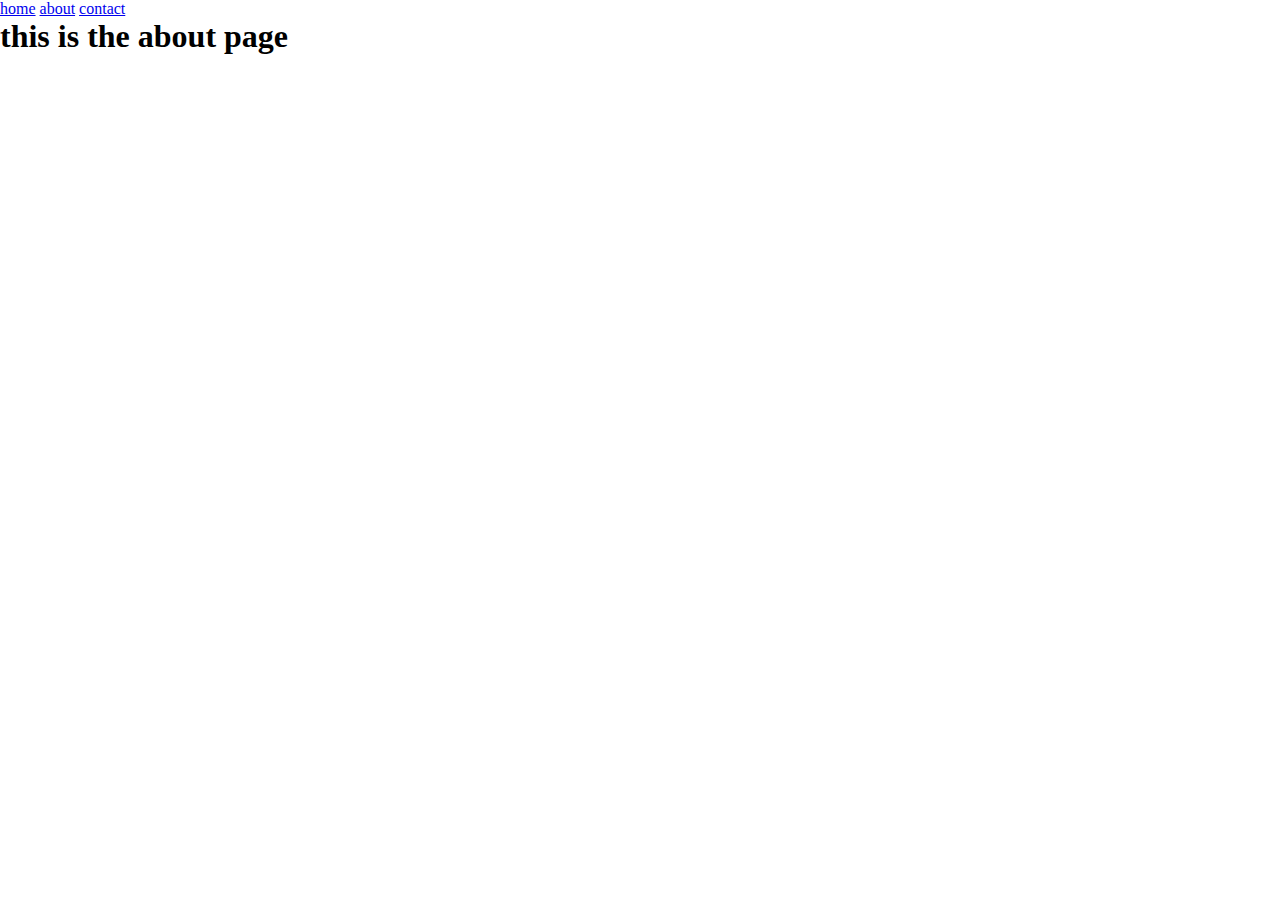
==== about.html @ ba42842a "code" ====
<!DOCTYPE html>
<html lang="en">
  <head>
    <meta charset="UTF-8" />
    <meta name="viewport" content="width=device-width, initial-scale=1.0" />
    <title>About</title>
    <link rel="stylesheet" href="about.css" />
  </head>
  <body>
    <a href="index.html">home</a>
    <a href="about.html">about</a>
    <a href="contact.html">contact</a>
    <h1>this is the about page</h1>
  </body>
</html>
---- about.css ----
* {
  padding: 0;
  margin: 0;
  box-sizing: border-box;
}
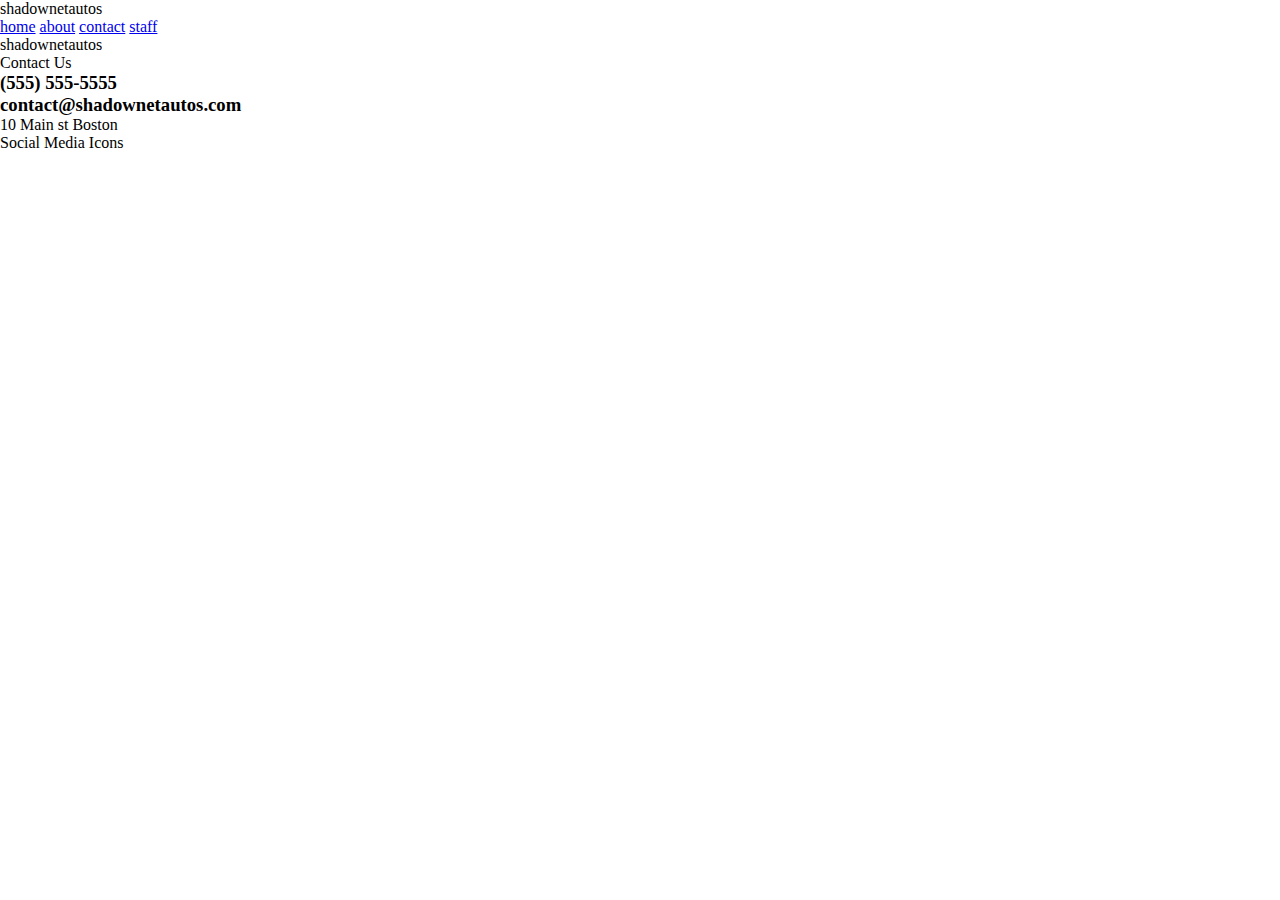
==== commit c1bcd3c2: "code" ====
--- a/about.html
+++ b/about.html
@@ -7,9 +7,24 @@
     <link rel="stylesheet" href="about.css" />
   </head>
   <body>
-    <a href="index.html">home</a>
-    <a href="about.html">about</a>
-    <a href="contact.html">contact</a>
-    <h1>this is the about page</h1>
+    <nav>
+      <div>shadownetautos</div>
+      <div>
+        <a href="index.html">home</a>
+        <a href="about.html">about</a>
+        <a href="contact.html">contact</a>
+        <a href="staff.html">staff</a>
+      </div>
+    </nav>
+    <footer>
+      <div>shadownetautos</div>
+      <div>
+        <p>Contact Us</p>
+        <h3>(555) 555-5555</h3>
+        <h3>contact@shadownetautos.com</h3>
+        <p>10 Main st Boston</p>
+      </div>
+      <div>Social Media Icons</div>
+    </footer>
   </body>
 </html>
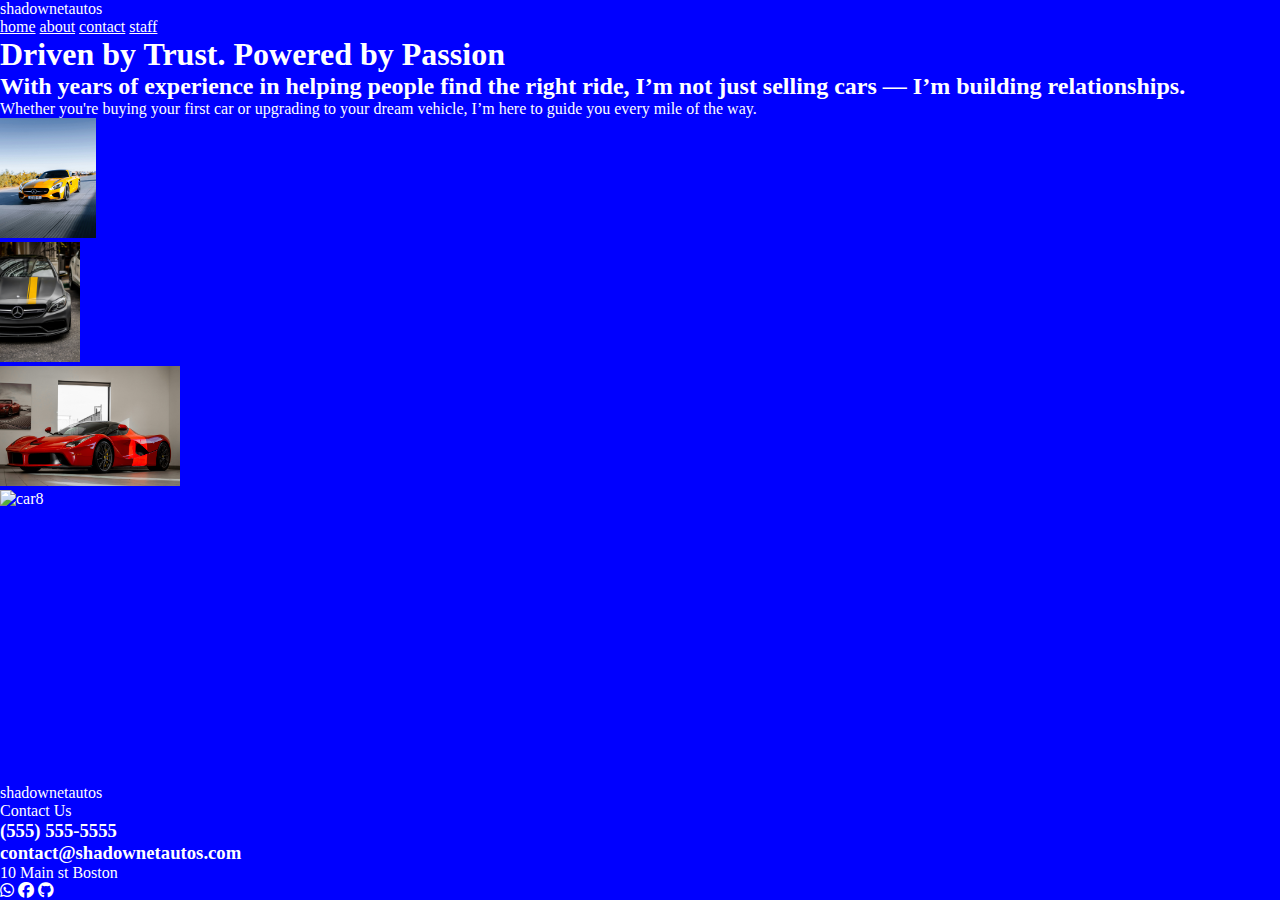
==== commit a45d26fb: "code" ====
--- a/about.html
+++ b/about.html
@@ -3,8 +3,17 @@
   <head>
     <meta charset="UTF-8" />
     <meta name="viewport" content="width=device-width, initial-scale=1.0" />
-    <title>About</title>
+    <link
+      rel="stylesheet"
+      href="https://cdnjs.cloudflare.com/ajax/libs/font-awesome/6.7.2/css/all.min.css"
+      integrity="sha512-Evv84Mr4kqVGRNSgIGL/F/aIDqQb7xQ2vcrdIwxfjThSH8CSR7PBEakCr51Ck+w+/U6swU2Im1vVX0SVk9ABhg=="
+      crossorigin="anonymous"
+      referrerpolicy="no-referrer"
+    />
+
+    <title>shadownetautos</title>
     <link rel="stylesheet" href="about.css" />
+    <link rel="stylesheet" href="main.css" />
   </head>
   <body>
     <nav>
@@ -16,6 +25,31 @@
         <a href="staff.html">staff</a>
       </div>
     </nav>
+    <section class="about">
+      <h1>Driven by Trust. Powered by Passion</h1>
+      <h2>
+        With years of experience in helping people find the right ride, I’m not
+        just selling cars — I’m building relationships.
+      </h2>
+      <p>
+        Whether you're buying your first car or upgrading to your dream vehicle,
+        I’m here to guide you every mile of the way.
+      </p>
+    </section>
+    <section class="aboutgallery">
+      <div>
+        <img src="car2.jpg" alt="car2" />
+      </div>
+      <div>
+        <img src="car3.jpg" alt="car3" />
+      </div>
+      <div>
+        <img src="car6.jpg" alt="car6" />
+      </div>
+      <div>
+        <img src="car8.jpg" alt="car8" />
+      </div>
+    </section>
     <footer>
       <div>shadownetautos</div>
       <div>
@@ -24,7 +58,13 @@
         <h3>contact@shadownetautos.com</h3>
         <p>10 Main st Boston</p>
       </div>
-      <div>Social Media Icons</div>
+      <div>
+        <span>
+          <i class="fa-brands fa-whatsapp"></i>
+          <i class="fa-brands fa-facebook"></i>
+          <i class="fa-brands fa-github"></i>
+        </span>
+      </div>
     </footer>
   </body>
 </html>
--- a/main.css
+++ b/main.css
@@ -0,0 +1,24 @@
+* {
+  padding: 0;
+  margin: 0;
+  box-sizing: border-box;
+}
+.world {
+  color: red;
+}
+body {
+  background-color: blue;
+  color: white;
+  min-height: 100dvh;
+  display: flex;
+  flex-direction: column;
+}
+footer {
+  margin-top: auto;
+}
+a {
+  color: white;
+}
+img {
+  height: 120px;
+}
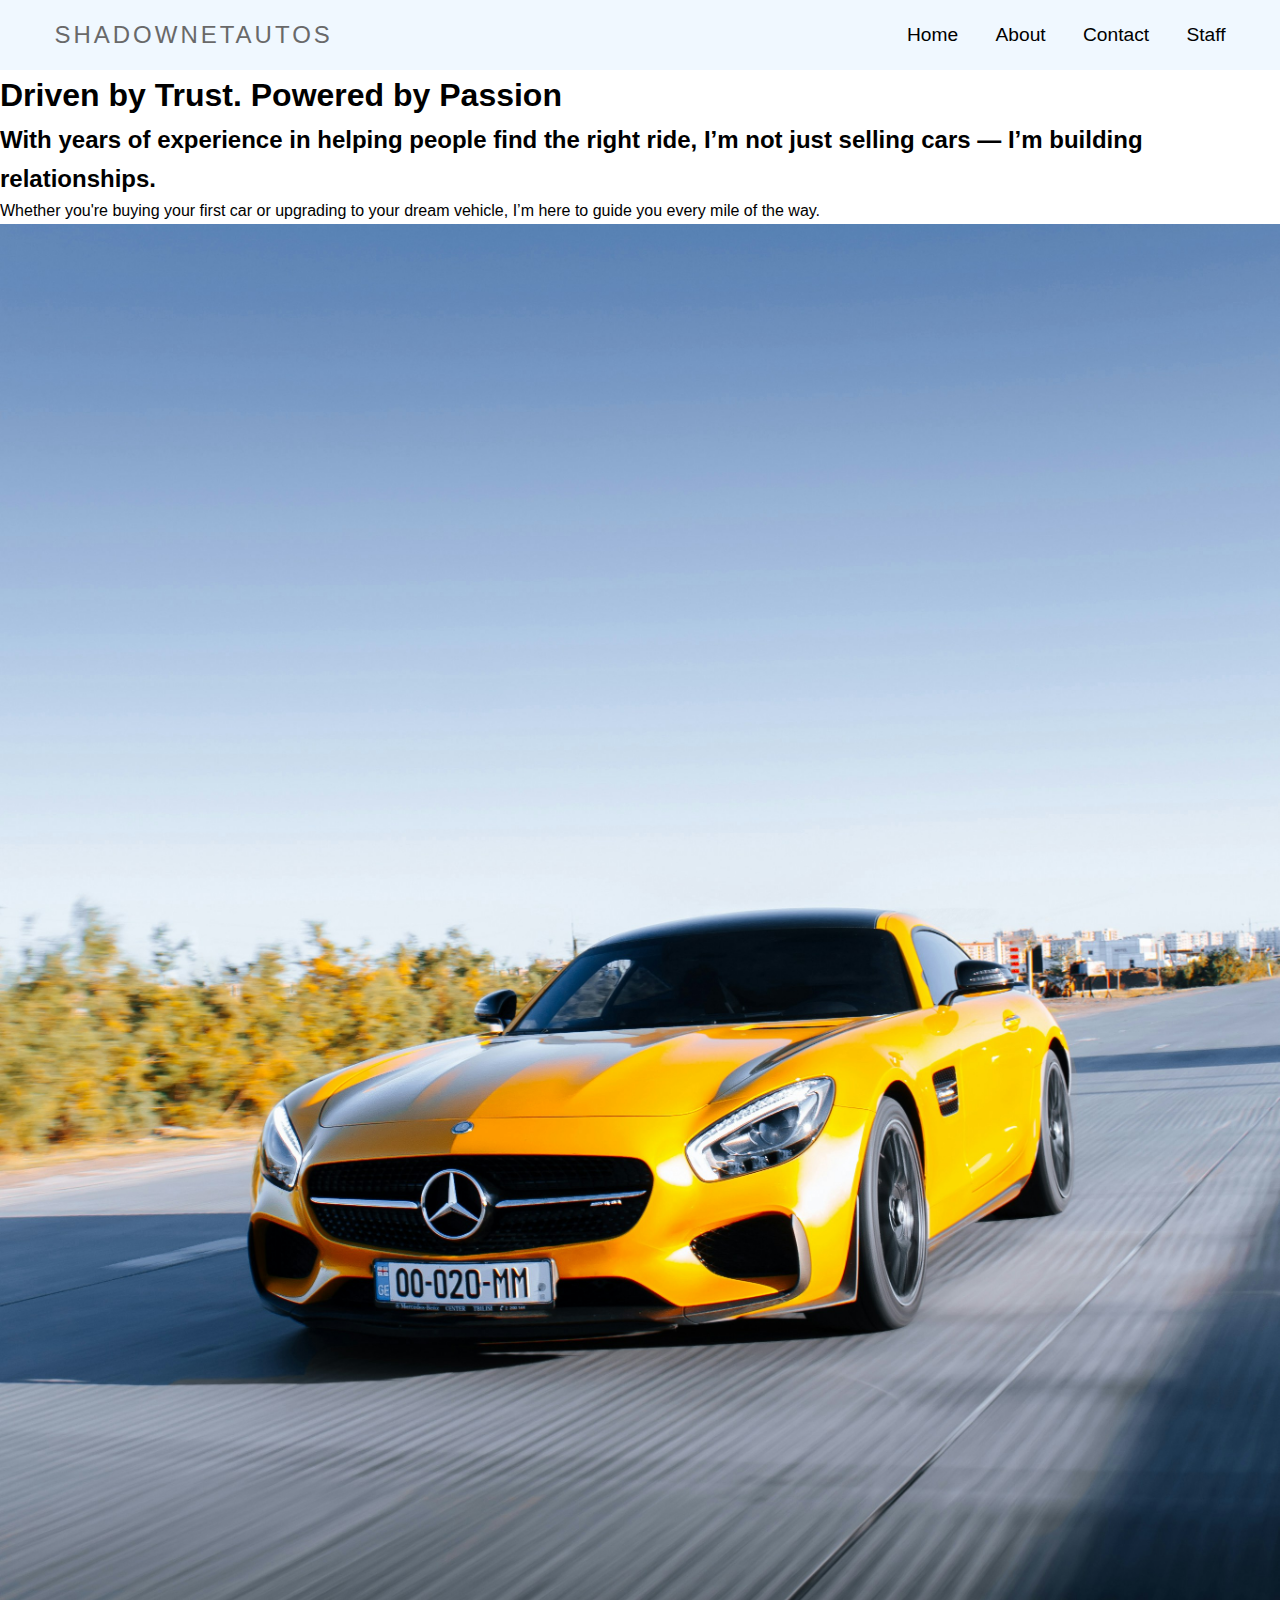
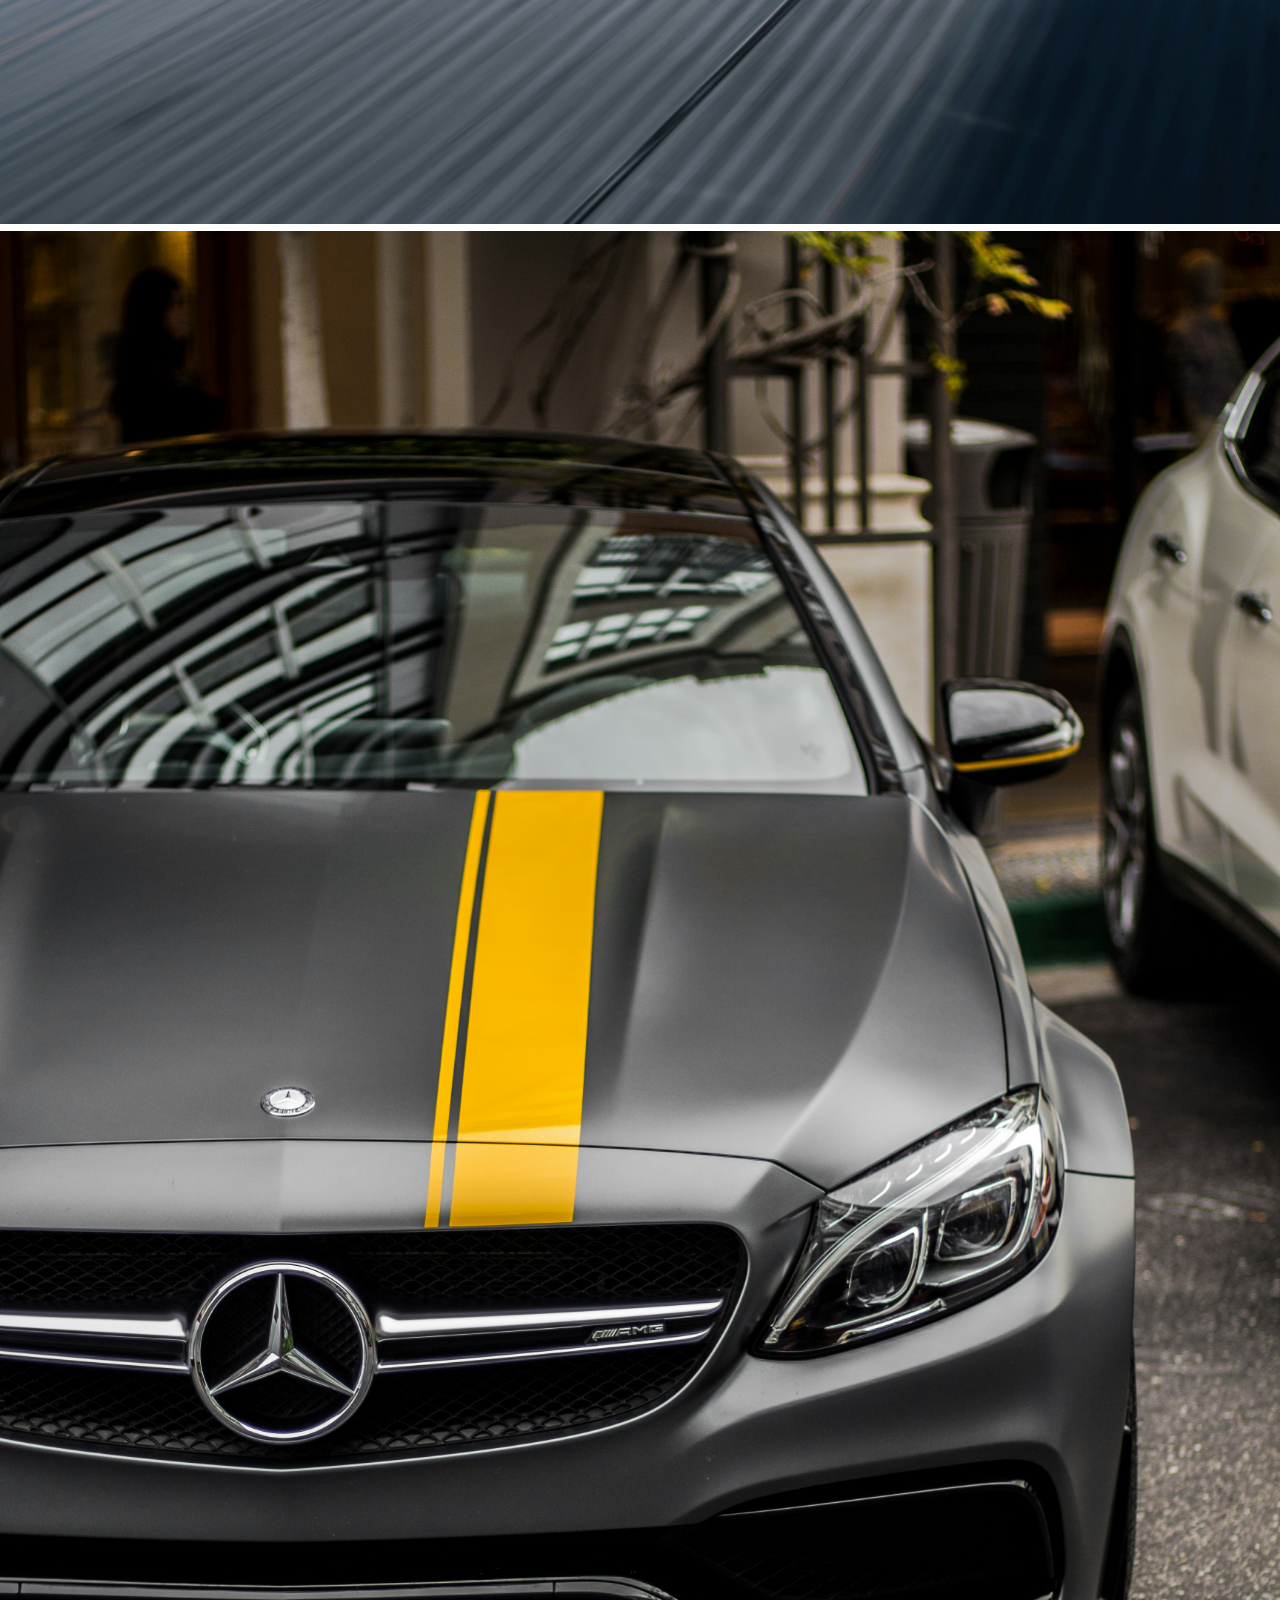
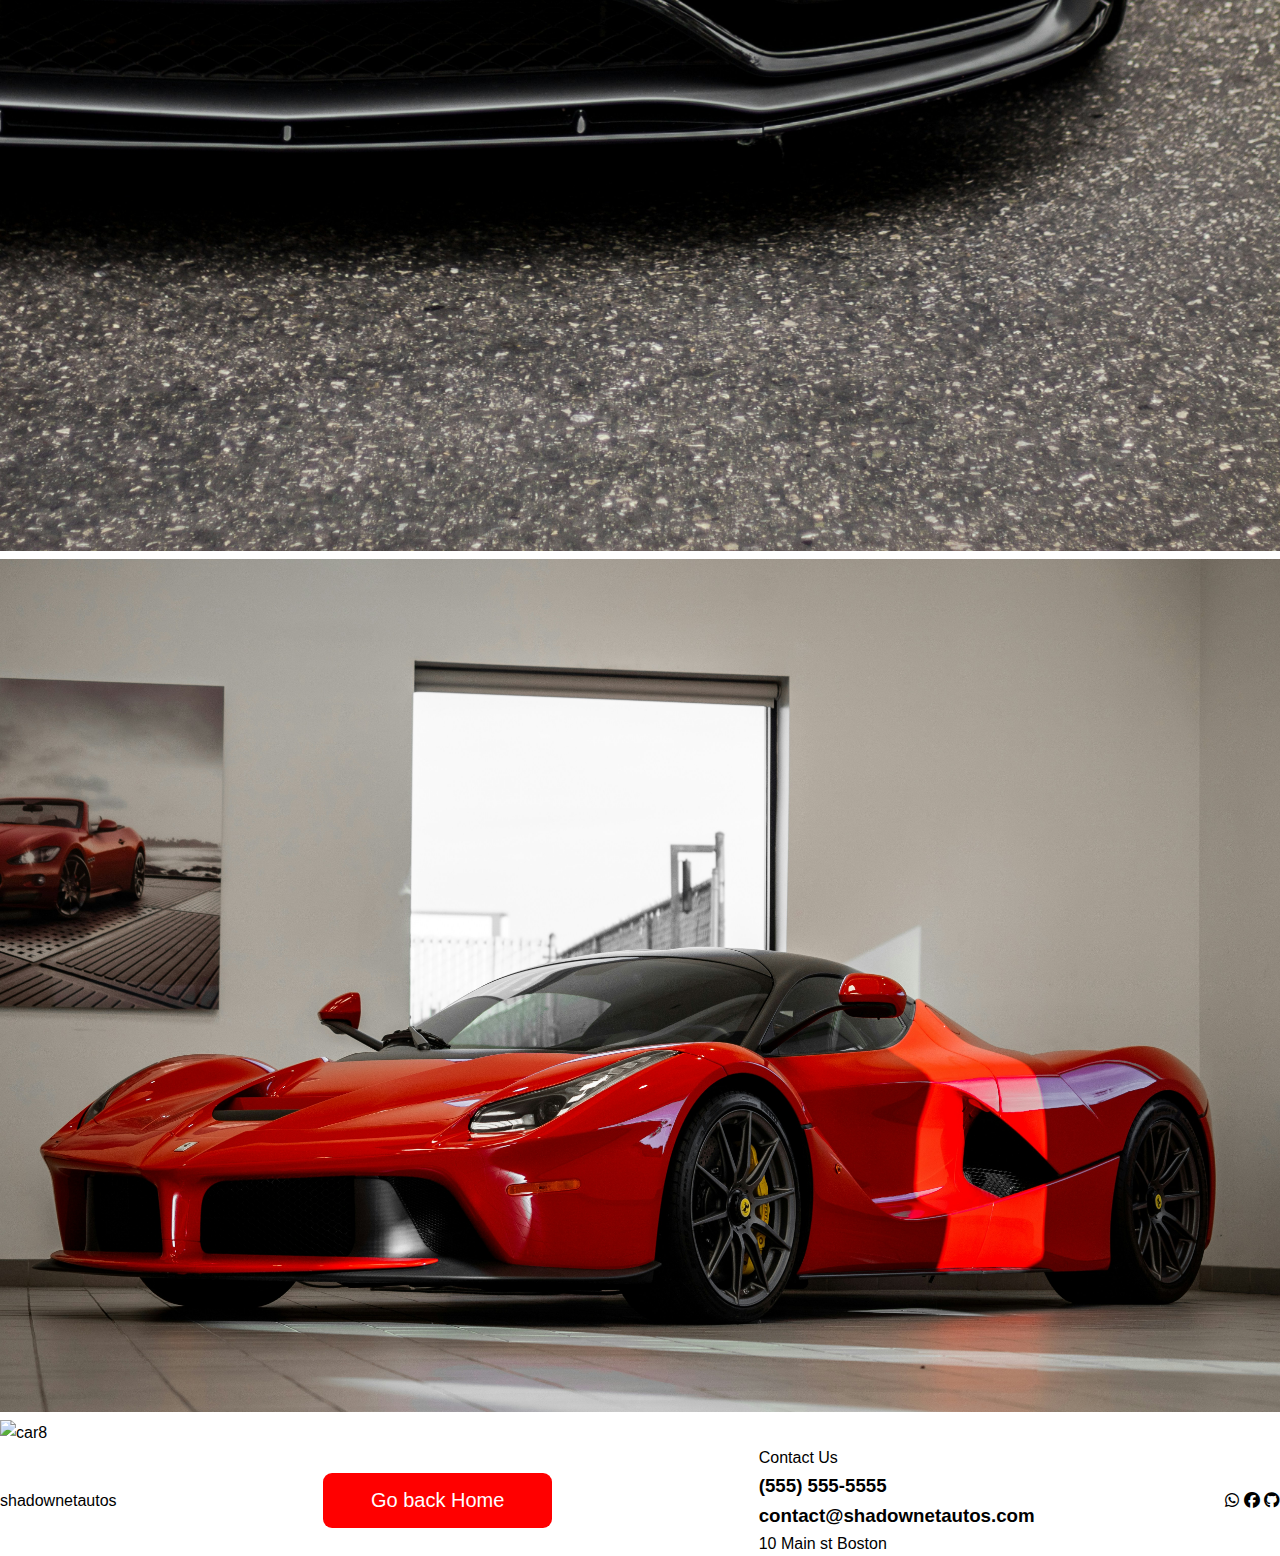
==== commit 0ab5c1f2: "code" ====
--- a/about.html
+++ b/about.html
@@ -10,15 +10,18 @@
       crossorigin="anonymous"
       referrerpolicy="no-referrer"
     />
+    <link rel="icon" href="./car4.jpg" />
 
     <title>shadownetautos</title>
     <link rel="stylesheet" href="about.css" />
     <link rel="stylesheet" href="main.css" />
   </head>
   <body>
-    <nav>
-      <div>shadownetautos</div>
+    <nav class="con">
       <div>
+        <a class="logo" href="index.html">shadownetautos</a>
+      </div>
+      <div class="house">
         <a href="index.html">home</a>
         <a href="about.html">about</a>
         <a href="contact.html">contact</a>
@@ -52,6 +55,7 @@
     </section>
     <footer>
       <div>shadownetautos</div>
+      <a href="index.html"><button class="link">Go back Home</button></a>
       <div>
         <p>Contact Us</p>
         <h3>(555) 555-5555</h3>
--- a/main.css
+++ b/main.css
@@ -3,22 +3,93 @@
   margin: 0;
   box-sizing: border-box;
 }
-.world {
-  color: red;
+body {
+  font-family: Verdana, Geneva, Tahoma, sans-serif;
+  line-height: 1.6;
 }
-body {
-  background-color: blue;
-  color: white;
-  min-height: 100dvh;
+img {
+  max-width: 100%;
+}
+.con {
   display: flex;
-  flex-direction: column;
+  justify-content: space-between;
+  align-items: center;
+  height: 70px;
+  width: 100%;
+  background-color: aliceblue;
+  padding: 1% 3%;
+  font-size: 1.2rem;
+}
+a {
+  text-decoration: none;
+  text-transform: capitalize;
+  padding: 1rem;
+  color: black;
+}
+.house a:hover {
+  color: navajowhite;
+  background-color: grey;
+}
+.logo {
+  text-transform: uppercase;
+  color: dimgray;
+  font-family: Verdana, Geneva, Tahoma, sans-serif;
+  font-size: 1.5rem;
+  letter-spacing: 3px;
+}
+.hero {
+  background-color: red;
+  height: 600px;
+  display: flex;
+  justify-content: center;
+  align-items: center;
+  text-align: center;
+}
+.can {
+  padding: 0.5rem 3rem;
+}
+.herotext {
+  color: antiquewhite;
+  letter-spacing: 3px;
+  font-family: Verdana, Geneva, Tahoma, sans-serif;
+  font-size: 48px;
+}
+.gallery {
+  display: flex;
+  justify-content: center;
+  flex-wrap: wrap;
+  gap: 20px;
+}
+.gallery-items {
+  width: calc(33.333% - 20px);
+}
+.gallery-container {
+  max-width: 1400px;
+  margin: auto;
+  padding: 2rem;
+}
+.gallery-items img {
+  height: 100%;
+  width: 100%;
+  border-radius: 12px;
+}
+.gallery-items img:hover {
+  opacity: 0.5;
 }
 footer {
-  margin-top: auto;
+  display: flex;
+  justify-content: space-between;
+  align-items: center;
 }
-a {
+.link {
+  border-radius: 9px;
+  padding: 1rem 3rem;
+  background-color: red;
   color: white;
+  font-size: 20px;
+  border: none;
 }
-img {
-  height: 120px;
+.link:hover {
+  color: red;
+  background-color: white;
 }
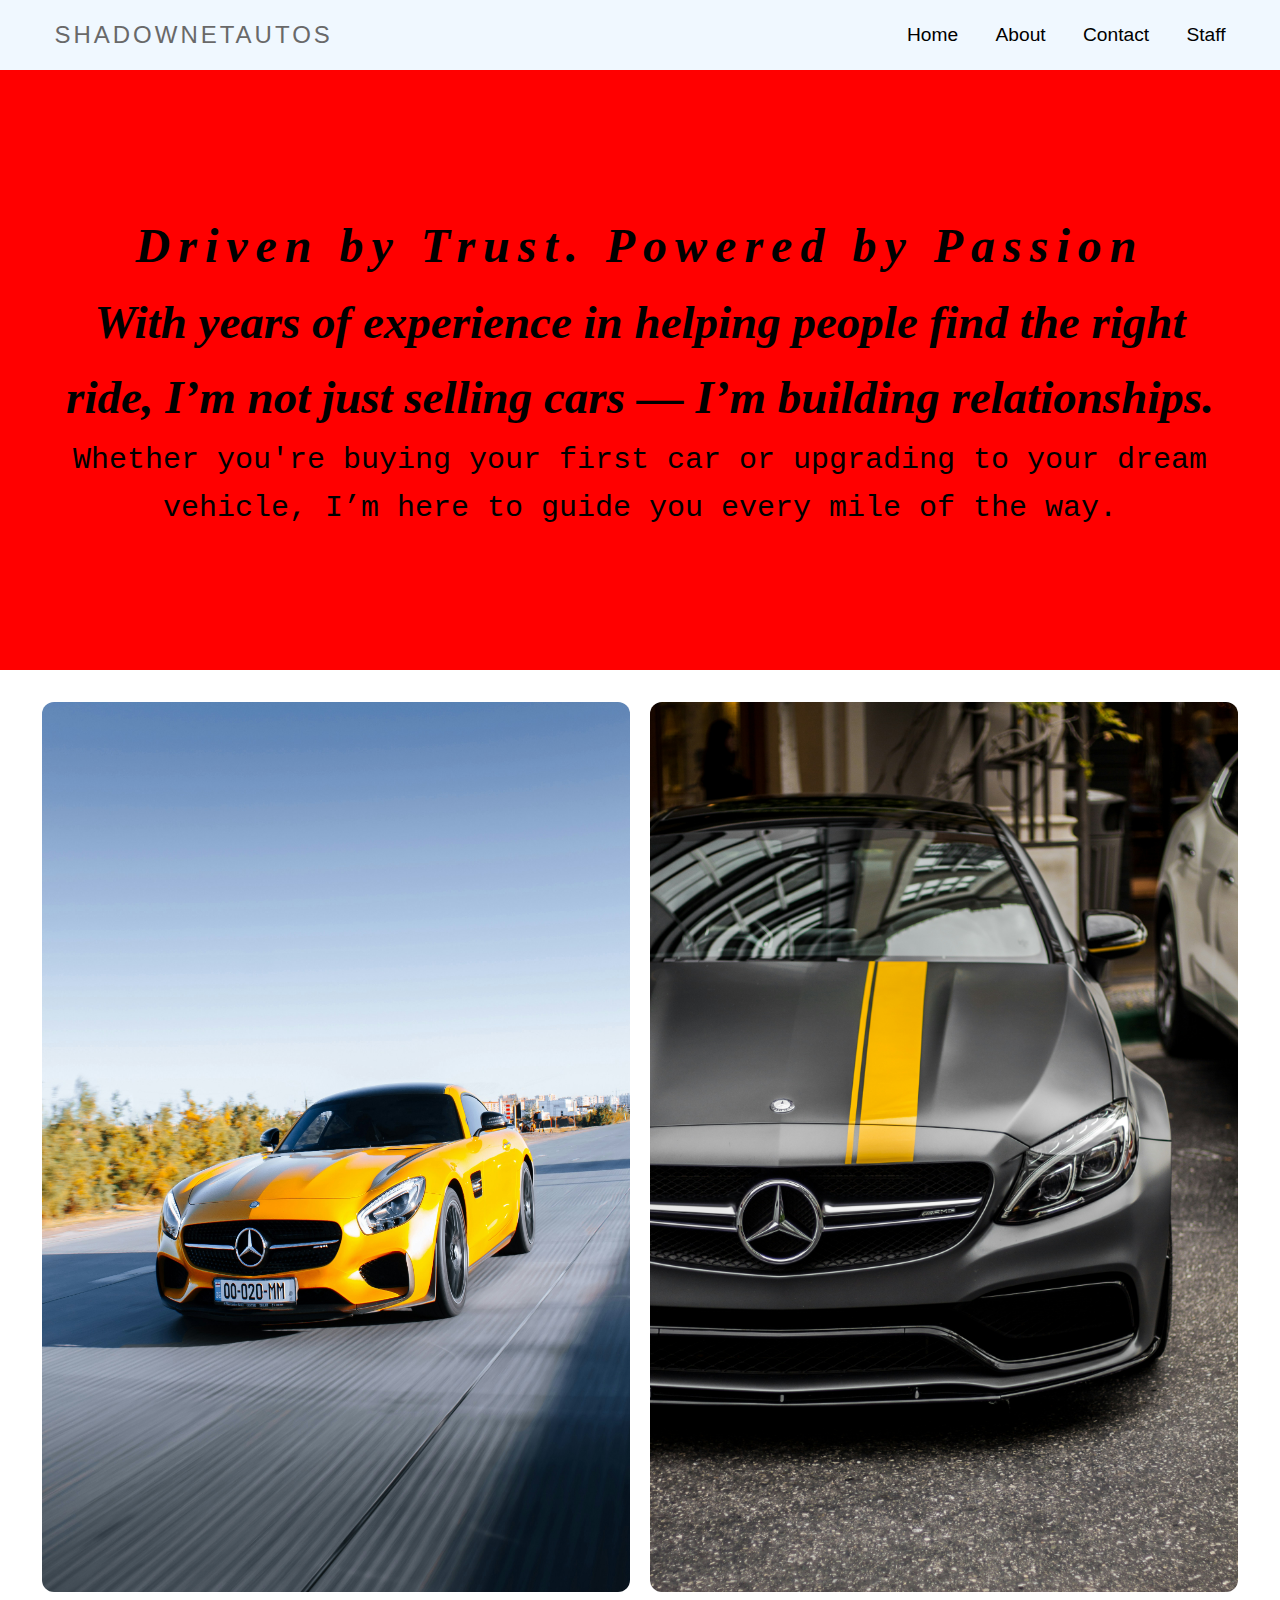
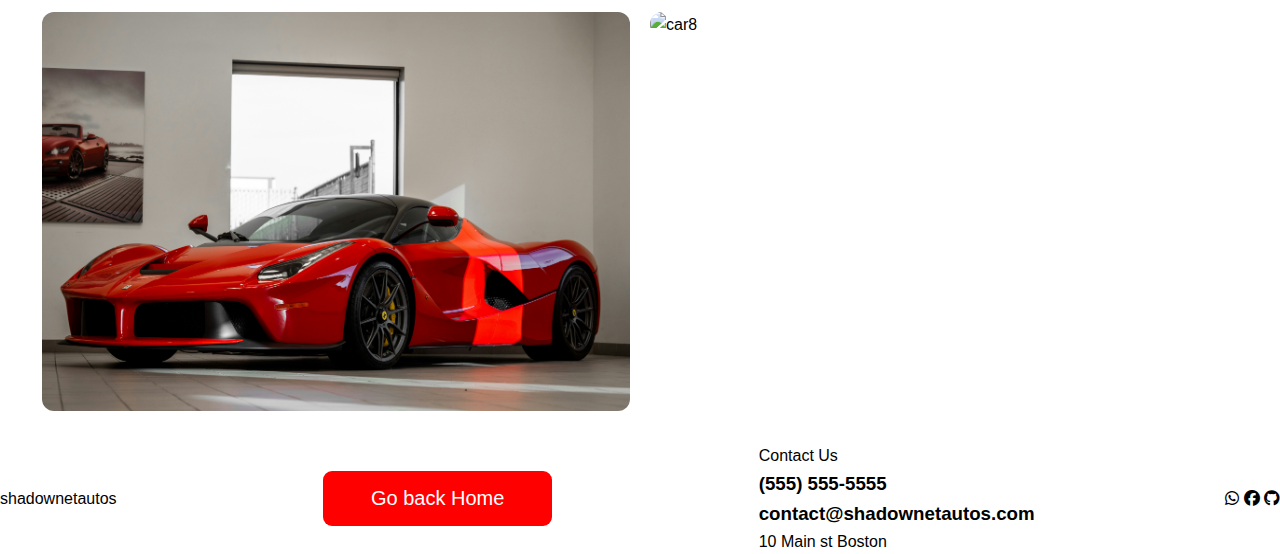
==== commit 63f2b929: "webpage" ====
--- a/about.html
+++ b/about.html
@@ -17,7 +17,7 @@
     <link rel="stylesheet" href="main.css" />
   </head>
   <body>
-    <nav class="con">
+    <nav class="con second">
       <div>
         <a class="logo" href="index.html">shadownetautos</a>
       </div>
@@ -29,30 +29,35 @@
       </div>
     </nav>
     <section class="about">
-      <h1>Driven by Trust. Powered by Passion</h1>
-      <h2>
-        With years of experience in helping people find the right ride, I’m not
-        just selling cars — I’m building relationships.
-      </h2>
-      <p>
-        Whether you're buying your first car or upgrading to your dream vehicle,
-        I’m here to guide you every mile of the way.
-      </p>
-    </section>
-    <section class="aboutgallery">
-      <div>
-        <img src="car2.jpg" alt="car2" />
-      </div>
-      <div>
-        <img src="car3.jpg" alt="car3" />
-      </div>
-      <div>
-        <img src="car6.jpg" alt="car6" />
-      </div>
-      <div>
-        <img src="car8.jpg" alt="car8" />
+      <div class="holder">
+        <h1 class="ele1">Driven by Trust. Powered by Passion</h1>
+        <h2 class="ele2">
+          With years of experience in helping people find the right ride, I’m
+          not just selling cars — I’m building relationships.
+        </h2>
+        <p class="p1">
+          Whether you're buying your first car or upgrading to your dream
+          vehicle, I’m here to guide you every mile of the way.
+        </p>
       </div>
     </section>
+    <section class="own">
+      <section class="aboutgallery">
+        <div class="pic">
+          <img src="car2.jpg" alt="car2" />
+        </div>
+        <div class="pic">
+          <img src="car3.jpg" alt="car3" />
+        </div>
+        <div class="pic">
+          <img src="car6.jpg" alt="car6" />
+        </div>
+        <div class="pic">
+          <img src="car8.jpg" alt="car8" />
+        </div>
+      </section>
+    </section>
+
     <footer>
       <div>shadownetautos</div>
       <a href="index.html"><button class="link">Go back Home</button></a>
--- a/about.css
+++ b/about.css
@@ -3,3 +3,54 @@
   margin: 0;
   box-sizing: border-box;
 }
+
+.about {
+  background-color: red;
+  height: 600px;
+  display: flex;
+  justify-content: center;
+  align-items: center;
+  text-align: center;
+  flex-direction: column;
+}
+.holder {
+  padding: 0.5rem 3rem;
+}
+.ele1 {
+  font-family: cursive;
+  letter-spacing: 8px;
+  font-size: 48px;
+  font-style: italic;
+}
+.ele2 {
+  font-family: initial;
+  font-style: oblique;
+  font-size: 47px;
+}
+.p1 {
+  font-family: monospace;
+  font-size: 30px;
+  font-style: inherit;
+}
+.aboutgallery {
+  display: flex;
+  justify-content: center;
+  flex-wrap: wrap;
+  gap: 20px;
+}
+.pic img:hover {
+  opacity: 0.5;
+}
+.pic {
+  width: calc(50% - 20px);
+}
+.own {
+  max-width: 1400px;
+  margin: auto;
+  padding: 2rem;
+}
+.pic img {
+  height: 100%;
+  width: 100%;
+  border-radius: 12px;
+}
